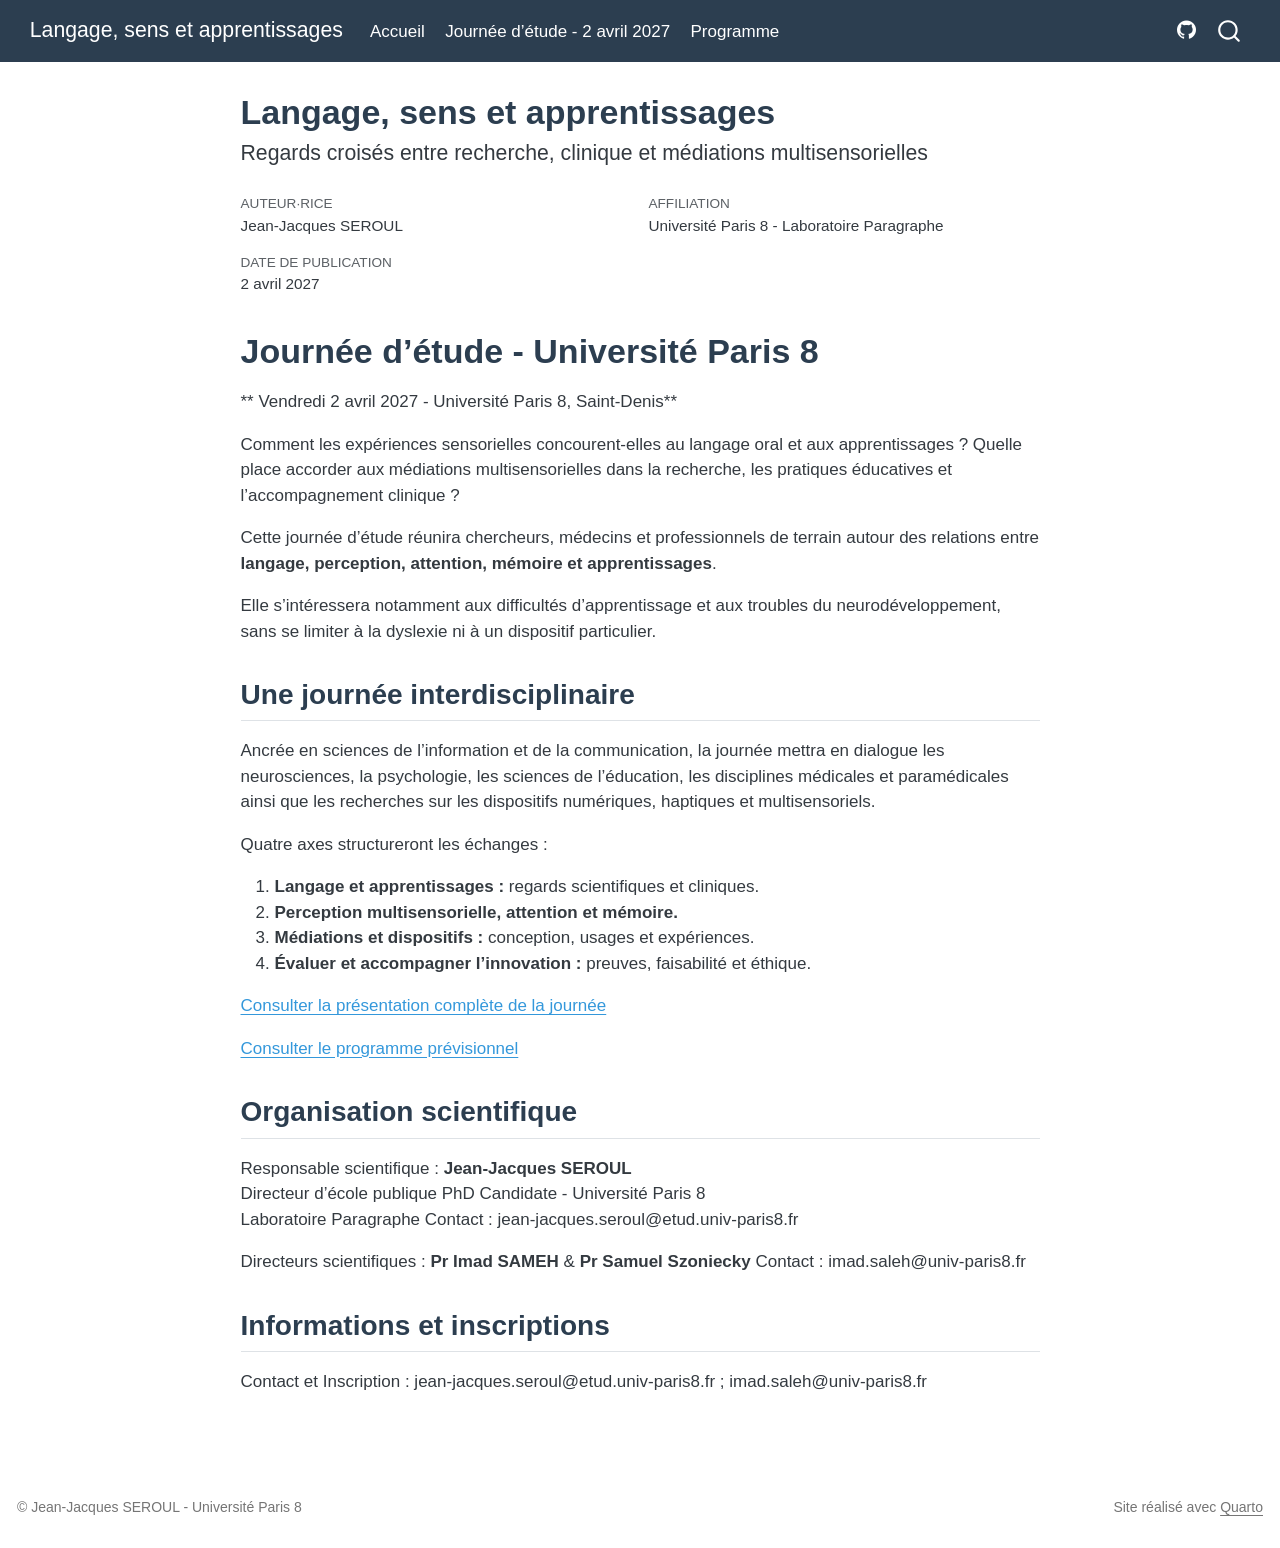
==== index.html @ 87571963 "Build Quarto site" ====
<!DOCTYPE html>
<html xmlns="http://www.w3.org/1999/xhtml" lang="fr" xml:lang="fr"><head>

<meta charset="utf-8">
<meta name="generator" content="quarto-1.10.20">

<meta name="viewport" content="width=device-width, initial-scale=1.0, user-scalable=yes">

<meta name="author" content="Jean-Jacques SEROUL">

<title>Langage, sens et apprentissages</title>
<style>
/* Default styles provided by pandoc.
** See https://pandoc.org/MANUAL.html#variables-for-html for config info.
*/
span.smallcaps{font-variant: small-caps;}
div.columns{display: flex; gap: 1.5em;}
div.column{flex: auto;}
@media screen {
div.columns{gap: min(4vw, 1.5em);}
div.column{overflow-x: auto;}
}
div.hanging-indent{margin-left: 1.5em; text-indent: -1.5em;}
ul.task-list{list-style: none;}
ul.task-list li input[type="checkbox"] {
  width: 0.8em;
  margin: 0 0.8em 0.2em -1em; /* quarto-specific, see https://github.com/quarto-dev/quarto-cli/issues/4556 */ 
  vertical-align: middle;
}
</style>


<script src="site_libs/quarto-nav/quarto-nav.js"></script>
<script src="site_libs/quarto-nav/headroom.min.js"></script>
<script src="site_libs/clipboard/clipboard.min.js"></script>
<script src="site_libs/quarto-search/autocomplete.umd.js"></script>
<script src="site_libs/quarto-search/fuse.min.js"></script>
<script src="site_libs/quarto-search/quarto-search.js"></script>
<meta name="quarto:offset" content="./">
<script src="site_libs/quarto-html/quarto.js" type="module"></script>
<script src="site_libs/quarto-html/tabsets/tabsets.js" type="module"></script>
<script src="site_libs/quarto-html/popper.min.js"></script>
<script src="site_libs/quarto-html/tippy.umd.min.js"></script>
<script src="site_libs/quarto-html/anchor.min.js"></script>
<link href="site_libs/quarto-html/tippy.css" rel="stylesheet">
<link href="site_libs/quarto-html/quarto-syntax-highlighting-17888a1159294d3eb470f19f6f52f5a5.css" rel="stylesheet" id="quarto-text-highlighting-styles">
<script src="site_libs/bootstrap/bootstrap.min.js"></script>
<link href="site_libs/bootstrap/bootstrap-icons.css" rel="stylesheet">
<link href="site_libs/bootstrap/bootstrap-a14d652b86e00f03abd5043129e363d4.min.css" rel="stylesheet" append-hash="true" id="quarto-bootstrap" data-mode="light">
<script id="quarto-search-options" type="application/json">{
  "location": "navbar",
  "copy-button": false,
  "collapse-after": 3,
  "panel-placement": "end",
  "type": "overlay",
  "limit": 50,
  "keyboard-shortcut": [
    "f",
    "/",
    "s"
  ],
  "show-item-context": false,
  "language": {
    "search-no-results-text": "Pas de résultats",
    "search-matching-documents-text": "documents trouvés",
    "search-copy-link-title": "Copier le lien vers la recherche",
    "search-hide-matches-text": "Cacher les correspondances additionnelles",
    "search-more-match-text": "correspondance de plus dans ce document",
    "search-more-matches-text": "correspondances de plus dans ce document",
    "search-clear-button-title": "Effacer",
    "search-text-placeholder": "",
    "search-detached-cancel-button-title": "Annuler",
    "search-submit-button-title": "Envoyer",
    "search-label": "Recherche"
  }
}</script>


<link rel="stylesheet" href="styles.css">
</head>

<body class="nav-fixed fullcontent quarto-light">

<div id="quarto-search-results"></div>
  <header id="quarto-header" class="headroom fixed-top">
    <nav class="navbar navbar-expand-lg " data-bs-theme="dark">
      <div class="navbar-container container-fluid">
      <div class="navbar-brand-container mx-auto">
    <a class="navbar-brand" href="./index.html">
    <span class="navbar-title">Langage, sens et apprentissages</span>
    </a>
  </div>
            <div id="quarto-search" class="" title="Recherche"></div>
          <button class="navbar-toggler" type="button" data-bs-toggle="collapse" data-bs-target="#navbarCollapse" aria-controls="navbarCollapse" role="menu" aria-expanded="false" aria-label="Basculer la navigation" onclick="if (window.quartoToggleHeadroom) { window.quartoToggleHeadroom(); }">
  <span class="navbar-toggler-icon"></span>
</button>
          <div class="collapse navbar-collapse" id="navbarCollapse">
            <ul class="navbar-nav navbar-nav-scroll me-auto">
  <li class="nav-item">
    <a class="nav-link active" href="./index.html" aria-current="page"> 
<span class="menu-text">Accueil</span></a>
  </li>  
  <li class="nav-item">
    <a class="nav-link" href="./joAvril2027.html"> 
<span class="menu-text">Journée d’étude - 2 avril 2027</span></a>
  </li>  
  <li class="nav-item">
    <a class="nav-link" href="./programme.html"> 
<span class="menu-text">Programme</span></a>
  </li>  
</ul>
            <ul class="navbar-nav navbar-nav-scroll ms-auto">
  <li class="nav-item compact">
    <a class="nav-link" href="https://github.com/jeanjacquesseroul/langage-sens-apprentissages"> <i class="bi bi-github" role="img">
</i> 
<span class="menu-text"></span></a>
  </li>  
</ul>
          </div> <!-- /navcollapse -->
            <div class="quarto-navbar-tools">
</div>
      </div> <!-- /container-fluid -->
    </nav>
</header>
<!-- content -->
<div id="quarto-content" class="quarto-container page-columns page-rows-contents page-layout-article page-navbar">
<!-- sidebar -->
<!-- margin-sidebar -->
    
<!-- main -->
<main class="content" id="quarto-document-content">

<header id="title-block-header" class="quarto-title-block default">
<div class="quarto-title">
<h1 class="title">Langage, sens et apprentissages</h1>
<p class="subtitle lead">Regards croisés entre recherche, clinique et médiations multisensorielles</p>
</div>


<div class="quarto-title-meta-author">
  <div class="quarto-title-meta-heading">Auteur·rice</div>
  <div class="quarto-title-meta-heading">Affiliation</div>
  
    <div class="quarto-title-meta-contents">
    <p class="author">Jean-Jacques SEROUL </p>
  </div>
  <div class="quarto-title-meta-contents">
        <p class="affiliation">
            Université Paris 8 - Laboratoire Paragraphe
          </p>
      </div>
  </div>

<div class="quarto-title-meta">

      
    <div>
    <div class="quarto-title-meta-heading">Date de publication</div>
    <div class="quarto-title-meta-contents">
      <p class="date">2 avril 2027</p>
    </div>
  </div>
  
    
  </div>
  


</header>


<section id="journée-détude---université-paris-8" class="level1">
<h1>Journée d’étude - Université Paris 8</h1>
<p>** Vendredi 2 avril 2027 - Université Paris 8, Saint-Denis**</p>
<p>Comment les expériences sensorielles concourent-elles au langage oral et aux apprentissages ? Quelle place accorder aux médiations multisensorielles dans la recherche, les pratiques éducatives et l’accompagnement clinique ?</p>
<p>Cette journée d’étude réunira chercheurs, médecins et professionnels de terrain autour des relations entre <strong>langage, perception, attention, mémoire et apprentissages</strong>.</p>
<p>Elle s’intéressera notamment aux difficultés d’apprentissage et aux troubles du neurodéveloppement, sans se limiter à la dyslexie ni à un dispositif particulier.</p>
<section id="une-journée-interdisciplinaire" class="level2">
<h2 class="anchored" data-anchor-id="une-journée-interdisciplinaire">Une journée interdisciplinaire</h2>
<p>Ancrée en sciences de l’information et de la communication, la journée mettra en dialogue les neurosciences, la psychologie, les sciences de l’éducation, les disciplines médicales et paramédicales ainsi que les recherches sur les dispositifs numériques, haptiques et multisensoriels.</p>
<p>Quatre axes structureront les échanges :</p>
<ol type="1">
<li><strong>Langage et apprentissages :</strong> regards scientifiques et cliniques.</li>
<li><strong>Perception multisensorielle, attention et mémoire.</strong></li>
<li><strong>Médiations et dispositifs :</strong> conception, usages et expériences.</li>
<li><strong>Évaluer et accompagner l’innovation :</strong> preuves, faisabilité et éthique.</li>
</ol>
<p><a href="./joAvril2027.html">Consulter la présentation complète de la journée</a></p>
<p><a href="./programme.html">Consulter le programme prévisionnel</a></p>
</section>
<section id="organisation-scientifique" class="level2">
<h2 class="anchored" data-anchor-id="organisation-scientifique">Organisation scientifique</h2>
<p>Responsable scientifique : <strong>Jean-Jacques SEROUL</strong><br>
Directeur d’école publique PhD Candidate - Université Paris 8<br>
Laboratoire Paragraphe Contact : jean-jacques.seroul@etud.univ-paris8.fr</p>
<p>Directeurs scientifiques : <strong>Pr Imad SAMEH</strong> &amp; <strong>Pr Samuel Szoniecky</strong> Contact : imad.saleh@univ-paris8.fr</p>
</section>
<section id="informations-et-inscriptions" class="level2">
<h2 class="anchored" data-anchor-id="informations-et-inscriptions">Informations et inscriptions</h2>
<p>Contact et Inscription : jean-jacques.seroul@etud.univ-paris8.fr ; imad.saleh@univ-paris8.fr</p>


</section>
</section>

</main> <!-- /main -->
<script id="quarto-html-after-body" type="application/javascript">
  window.document.addEventListener("DOMContentLoaded", function (event) {
    const icon = "";
    const anchorJS = new window.AnchorJS();
    anchorJS.options = {
      placement: 'right',
      icon: icon
    };
    anchorJS.add('.anchored');
    const isCodeAnnotation = (el) => {
      for (const clz of el.classList) {
        if (clz.startsWith('code-annotation-')) {                     
          return true;
        }
      }
      return false;
    }
    const onCopySuccess = function(e) {
      // button target
      const button = e.trigger;
      // don't keep focus
      button.blur();
      // flash "checked"
      button.classList.add('code-copy-button-checked');
      var currentTitle = button.getAttribute("title");
      button.setAttribute("title", "Copié");
      let tooltip;
      if (window.bootstrap) {
        button.setAttribute("data-bs-toggle", "tooltip");
        button.setAttribute("data-bs-placement", "left");
        button.setAttribute("data-bs-title", "Copié");
        tooltip = new bootstrap.Tooltip(button, 
          { trigger: "manual", 
            customClass: "code-copy-button-tooltip",
            offset: [0, -8]});
        tooltip.show();    
      }
      setTimeout(function() {
        if (tooltip) {
          tooltip.hide();
          button.removeAttribute("data-bs-title");
          button.removeAttribute("data-bs-toggle");
          button.removeAttribute("data-bs-placement");
        }
        button.setAttribute("title", currentTitle);
        button.classList.remove('code-copy-button-checked');
      }, 1000);
      // clear code selection
      e.clearSelection();
    }
    const getTextToCopy = function(trigger) {
      const outerScaffold = trigger.parentElement.cloneNode(true);
      const codeEl = outerScaffold.querySelector('code');
      for (const childEl of codeEl.children) {
        if (isCodeAnnotation(childEl)) {
          childEl.remove();
        }
      }
      return codeEl.innerText;
    }
    const clipboard = new window.ClipboardJS('.code-copy-button:not([data-in-quarto-modal])', {
      text: getTextToCopy
    });
    clipboard.on('success', onCopySuccess);
    if (window.document.getElementById('quarto-embedded-source-code-modal')) {
      const clipboardModal = new window.ClipboardJS('.code-copy-button[data-in-quarto-modal]', {
        text: getTextToCopy,
        container: window.document.getElementById('quarto-embedded-source-code-modal')
      });
      clipboardModal.on('success', onCopySuccess);
    }
      var localhostRegex = new RegExp(/^(?:http|https):\/\/localhost\:?[0-9]*\//);
      var mailtoRegex = new RegExp(/^mailto:/);
        var filterRegex = new RegExp("https:\/\/jeanjacquesseroul\.github\.io\/langage-sens-apprentissages\/");
      var isInternal = (href) => {
          return filterRegex.test(href) || localhostRegex.test(href) || mailtoRegex.test(href);
      }
      // Inspect non-navigation links and adorn them if external
     var links = window.document.querySelectorAll('a[href]:not(.nav-link):not(.navbar-brand):not(.toc-action):not(.sidebar-link):not(.sidebar-item-toggle):not(.pagination-link):not(.no-external):not([aria-hidden]):not(.dropdown-item):not(.quarto-navigation-tool):not(.about-link)');
      for (var i=0; i<links.length; i++) {
        const link = links[i];
        if (!isInternal(link.href)) {
          // undo the damage that might have been done by quarto-nav.js in the case of
          // links that we want to consider external
          if (link.dataset.originalHref !== undefined) {
            link.href = link.dataset.originalHref;
          }
        }
      }
    function tippyHover(el, contentFn, onTriggerFn, onUntriggerFn) {
      const config = {
        allowHTML: true,
        maxWidth: 500,
        delay: 100,
        arrow: false,
        appendTo: function(el) {
            return el.parentElement;
        },
        interactive: true,
        interactiveBorder: 10,
        theme: 'quarto',
        placement: 'bottom-start',
      };
      if (contentFn) {
        config.content = contentFn;
      }
      if (onTriggerFn) {
        config.onTrigger = onTriggerFn;
      }
      if (onUntriggerFn) {
        config.onUntrigger = onUntriggerFn;
      }
      window.tippy(el, config); 
    }
    const noterefs = window.document.querySelectorAll('a[role="doc-noteref"]');
    for (var i=0; i<noterefs.length; i++) {
      const ref = noterefs[i];
      tippyHover(ref, function() {
        // use id or data attribute instead here
        let href = ref.getAttribute('data-footnote-href') || ref.getAttribute('href');
        try { href = new URL(href).hash; } catch {}
        const id = href.replace(/^#\/?/, "");
        const note = window.document.getElementById(id);
        if (note) {
          return note.innerHTML;
        } else {
          return "";
        }
      });
    }
    const xrefs = window.document.querySelectorAll('a.quarto-xref');
    const processXRef = (id, note) => {
      // Strip column container classes
      const stripColumnClz = (el) => {
        el.classList.remove("page-full", "page-columns");
        if (el.children) {
          for (const child of el.children) {
            stripColumnClz(child);
          }
        }
      }
      stripColumnClz(note)
      if (id === null || id.startsWith('sec-')) {
        // Special case sections, only their first couple elements
        const container = document.createElement("div");
        if (note.children && note.children.length > 2) {
          container.appendChild(note.children[0].cloneNode(true));
          for (let i = 1; i < note.children.length; i++) {
            const child = note.children[i];
            if (child.tagName === "P" && child.innerText === "") {
              continue;
            } else {
              container.appendChild(child.cloneNode(true));
              break;
            }
          }
          if (window.Quarto?.typesetMath) {
            window.Quarto.typesetMath(container);
          }
          return container.innerHTML
        } else {
          if (window.Quarto?.typesetMath) {
            window.Quarto.typesetMath(note);
          }
          return note.innerHTML;
        }
      } else {
        // Remove any anchor links if they are present
        const anchorLink = note.querySelector('a.anchorjs-link');
        if (anchorLink) {
          anchorLink.remove();
        }
        if (window.Quarto?.typesetMath) {
          window.Quarto.typesetMath(note);
        }
        if (note.classList.contains("callout")) {
          return note.outerHTML;
        } else {
          return note.innerHTML;
        }
      }
    }
    for (var i=0; i<xrefs.length; i++) {
      const xref = xrefs[i];
      tippyHover(xref, undefined, function(instance) {
        instance.disable();
        let url = xref.getAttribute('href');
        let hash = undefined; 
        if (url.startsWith('#')) {
          hash = url;
        } else {
          try { hash = new URL(url).hash; } catch {}
        }
        if (hash) {
          const id = hash.replace(/^#\/?/, "");
          const note = window.document.getElementById(id);
          if (note !== null) {
            try {
              const html = processXRef(id, note.cloneNode(true));
              instance.setContent(html);
            } finally {
              instance.enable();
              instance.show();
            }
          } else {
            // See if we can fetch this
            fetch(url.split('#')[0])
            .then(res => res.text())
            .then(html => {
              const parser = new DOMParser();
              const htmlDoc = parser.parseFromString(html, "text/html");
              const note = htmlDoc.getElementById(id);
              if (note !== null) {
                const html = processXRef(id, note);
                instance.setContent(html);
              } 
            }).finally(() => {
              instance.enable();
              instance.show();
            });
          }
        } else {
          // See if we can fetch a full url (with no hash to target)
          // This is a special case and we should probably do some content thinning / targeting
          fetch(url)
          .then(res => res.text())
          .then(html => {
            const parser = new DOMParser();
            const htmlDoc = parser.parseFromString(html, "text/html");
            const note = htmlDoc.querySelector('main.content');
            if (note !== null) {
              // This should only happen for chapter cross references
              // (since there is no id in the URL)
              // remove the first header
              if (note.children.length > 0 && note.children[0].tagName === "HEADER") {
                note.children[0].remove();
              }
              const html = processXRef(null, note);
              instance.setContent(html);
            } 
          }).finally(() => {
            instance.enable();
            instance.show();
          });
        }
      }, function(instance) {
      });
    }
        let selectedAnnoteEl;
        const selectorForAnnotation = ( cell, annotation) => {
          let cellAttr = 'data-code-cell="' + cell + '"';
          let lineAttr = 'data-code-annotation="' +  annotation + '"';
          const selector = 'span[' + cellAttr + '][' + lineAttr + ']';
          return selector;
        }
        const selectCodeLines = (annoteEl) => {
          const doc = window.document;
          const targetCell = annoteEl.getAttribute("data-target-cell");
          const targetAnnotation = annoteEl.getAttribute("data-target-annotation");
          const annoteSpan = window.document.querySelector(selectorForAnnotation(targetCell, targetAnnotation));
          const lines = annoteSpan.getAttribute("data-code-lines").split(",");
          const lineIds = lines.map((line) => {
            return targetCell + "-" + line;
          })
          let top = null;
          let height = null;
          let parent = null;
          if (lineIds.length > 0) {
              //compute the position of the single el (top and bottom and make a div)
              const el = window.document.getElementById(lineIds[0]);
              top = el.offsetTop;
              height = el.offsetHeight;
              parent = el.parentElement.parentElement;
            if (lineIds.length > 1) {
              const lastEl = window.document.getElementById(lineIds[lineIds.length - 1]);
              const bottom = lastEl.offsetTop + lastEl.offsetHeight;
              height = bottom - top;
            }
            if (top !== null && height !== null && parent !== null) {
              // cook up a div (if necessary) and position it 
              let div = window.document.getElementById("code-annotation-line-highlight");
              if (div === null) {
                div = window.document.createElement("div");
                div.setAttribute("id", "code-annotation-line-highlight");
                div.style.position = 'absolute';
                parent.appendChild(div);
              }
              div.style.top = top - 2 + "px";
              div.style.height = height + 4 + "px";
              div.style.left = 0;
              let gutterDiv = window.document.getElementById("code-annotation-line-highlight-gutter");
              if (gutterDiv === null) {
                gutterDiv = window.document.createElement("div");
                gutterDiv.setAttribute("id", "code-annotation-line-highlight-gutter");
                gutterDiv.style.position = 'absolute';
                const codeCell = window.document.getElementById(targetCell);
                const gutter = codeCell.querySelector('.code-annotation-gutter');
                gutter.appendChild(gutterDiv);
              }
              gutterDiv.style.top = top - 2 + "px";
              gutterDiv.style.height = height + 4 + "px";
            }
            selectedAnnoteEl = annoteEl;
          }
        };
        const unselectCodeLines = () => {
          const elementsIds = ["code-annotation-line-highlight", "code-annotation-line-highlight-gutter"];
          elementsIds.forEach((elId) => {
            const div = window.document.getElementById(elId);
            if (div) {
              div.remove();
            }
          });
          selectedAnnoteEl = undefined;
        };
          // Handle positioning of the toggle
      window.addEventListener(
        "resize",
        throttle(() => {
          elRect = undefined;
          if (selectedAnnoteEl) {
            selectCodeLines(selectedAnnoteEl);
          }
        }, 10)
      );
      function throttle(fn, ms) {
      let throttle = false;
      let timer;
        return (...args) => {
          if(!throttle) { // first call gets through
              fn.apply(this, args);
              throttle = true;
          } else { // all the others get throttled
              if(timer) clearTimeout(timer); // cancel #2
              timer = setTimeout(() => {
                fn.apply(this, args);
                timer = throttle = false;
              }, ms);
          }
        };
      }
        // Attach click handler to the DT
        const annoteDls = window.document.querySelectorAll('dt[data-target-cell]');
        for (const annoteDlNode of annoteDls) {
          annoteDlNode.addEventListener('click', (event) => {
            const clickedEl = event.target;
            if (clickedEl !== selectedAnnoteEl) {
              unselectCodeLines();
              const activeEl = window.document.querySelector('dt[data-target-cell].code-annotation-active');
              if (activeEl) {
                activeEl.classList.remove('code-annotation-active');
              }
              selectCodeLines(clickedEl);
              clickedEl.classList.add('code-annotation-active');
            } else {
              // Unselect the line
              unselectCodeLines();
              clickedEl.classList.remove('code-annotation-active');
            }
          });
        }
    const findCites = (el) => {
      const parentEl = el.parentElement;
      if (parentEl) {
        const cites = parentEl.dataset.cites;
        if (cites) {
          return {
            el,
            cites: cites.split(' ')
          };
        } else {
          return findCites(el.parentElement)
        }
      } else {
        return undefined;
      }
    };
    var bibliorefs = window.document.querySelectorAll('a[role="doc-biblioref"]');
    for (var i=0; i<bibliorefs.length; i++) {
      const ref = bibliorefs[i];
      const citeInfo = findCites(ref);
      if (citeInfo) {
        tippyHover(citeInfo.el, function() {
          var popup = window.document.createElement('div');
          citeInfo.cites.forEach(function(cite) {
            var citeDiv = window.document.createElement('div');
            citeDiv.classList.add('hanging-indent');
            citeDiv.classList.add('csl-entry');
            var biblioDiv = window.document.getElementById('ref-' + cite);
            if (biblioDiv) {
              citeDiv.innerHTML = biblioDiv.innerHTML;
            }
            popup.appendChild(citeDiv);
          });
          return popup.innerHTML;
        });
      }
    }
  });
  </script>
</div> <!-- /content -->
<footer class="footer">
  <div class="nav-footer">
    <div class="nav-footer-left">
<p>© Jean-Jacques SEROUL - Université Paris 8</p>
</div>   
    <div class="nav-footer-center">
      &nbsp;
    </div>
    <div class="nav-footer-right">
<p>Site réalisé avec <a href="https://quarto.org/">Quarto</a></p>
</div>
  </div>
</footer>




</body></html>
---- site_libs/quarto-html/tippy.css ----
.tippy-box[data-animation=fade][data-state=hidden]{opacity:0}[data-tippy-root]{max-width:calc(100vw - 10px)}.tippy-box{position:relative;background-color:#333;color:#fff;border-radius:4px;font-size:14px;line-height:1.4;white-space:normal;outline:0;transition-property:transform,visibility,opacity}.tippy-box[data-placement^=top]>.tippy-arrow{bottom:0}.tippy-box[data-placement^=top]>.tippy-arrow:before{bottom:-7px;left:0;border-width:8px 8px 0;border-top-color:initial;transform-origin:center top}.tippy-box[data-placement^=bottom]>.tippy-arrow{top:0}.tippy-box[data-placement^=bottom]>.tippy-arrow:before{top:-7px;left:0;border-width:0 8px 8px;border-bottom-color:initial;transform-origin:center bottom}.tippy-box[data-placement^=left]>.tippy-arrow{right:0}.tippy-box[data-placement^=left]>.tippy-arrow:before{border-width:8px 0 8px 8px;border-left-color:initial;right:-7px;transform-origin:center left}.tippy-box[data-placement^=right]>.tippy-arrow{left:0}.tippy-box[data-placement^=right]>.tippy-arrow:before{left:-7px;border-width:8px 8px 8px 0;border-right-color:initial;transform-origin:center right}.tippy-box[data-inertia][data-state=visible]{transition-timing-function:cubic-bezier(.54,1.5,.38,1.11)}.tippy-arrow{width:16px;height:16px;color:#333}.tippy-arrow:before{content:"";position:absolute;border-color:transparent;border-style:solid}.tippy-content{position:relative;padding:5px 9px;z-index:1}
---- site_libs/quarto-html/quarto-syntax-highlighting-17888a1159294d3eb470f19f6f52f5a5.css ----
/* quarto syntax highlight colors */
:root {
  --quarto-hl-ot-color: #003B4F;
  --quarto-hl-at-color: #657422;
  --quarto-hl-ss-color: #20794D;
  --quarto-hl-an-color: #5E5E5E;
  --quarto-hl-fu-color: #4758AB;
  --quarto-hl-st-color: #20794D;
  --quarto-hl-cf-color: #003B4F;
  --quarto-hl-op-color: #5E5E5E;
  --quarto-hl-er-color: #AD0000;
  --quarto-hl-bn-color: #AD0000;
  --quarto-hl-al-color: #AD0000;
  --quarto-hl-va-color: #111111;
  --quarto-hl-bu-color: inherit;
  --quarto-hl-ex-color: inherit;
  --quarto-hl-pp-color: #AD0000;
  --quarto-hl-in-color: #5E5E5E;
  --quarto-hl-vs-color: #20794D;
  --quarto-hl-wa-color: #5E5E5E;
  --quarto-hl-do-color: #5E5E5E;
  --quarto-hl-im-color: #00769E;
  --quarto-hl-ch-color: #20794D;
  --quarto-hl-dt-color: #AD0000;
  --quarto-hl-fl-color: #AD0000;
  --quarto-hl-co-color: #5E5E5E;
  --quarto-hl-cv-color: #5E5E5E;
  --quarto-hl-cn-color: #8f5902;
  --quarto-hl-sc-color: #5E5E5E;
  --quarto-hl-dv-color: #AD0000;
  --quarto-hl-kw-color: #003B4F;
}

/* other quarto variables */
:root {
  --quarto-font-monospace: SFMono-Regular, Menlo, Monaco, Consolas, "Liberation Mono", "Courier New", monospace;
}

/* syntax highlight based on Pandoc's rules */
pre > code.sourceCode > span {
  color: #003B4F;
}

code.sourceCode > span {
  color: #003B4F;
}

div.sourceCode,
div.sourceCode pre.sourceCode {
  color: #003B4F;
}

/* Normal */
code span {
  color: #003B4F;
}

/* Alert */
code span.al {
  color: #AD0000;
  font-style: inherit;
}

/* Annotation */
code span.an {
  color: #5E5E5E;
  font-style: inherit;
}

/* Attribute */
code span.at {
  color: #657422;
  font-style: inherit;
}

/* BaseN */
code span.bn {
  color: #AD0000;
  font-style: inherit;
}

/* BuiltIn */
code span.bu {
  font-style: inherit;
}

/* ControlFlow */
code span.cf {
  color: #003B4F;
  font-weight: bold;
  font-style: inherit;
}

/* Char */
code span.ch {
  color: #20794D;
  font-style: inherit;
}

/* Constant */
code span.cn {
  color: #8f5902;
  font-style: inherit;
}

/* Comment */
code span.co {
  color: #5E5E5E;
  font-style: inherit;
}

/* CommentVar */
code span.cv {
  color: #5E5E5E;
  font-style: italic;
}

/* Documentation */
code span.do {
  color: #5E5E5E;
  font-style: italic;
}

/* DataType */
code span.dt {
  color: #AD0000;
  font-style: inherit;
}

/* DecVal */
code span.dv {
  color: #AD0000;
  font-style: inherit;
}

/* Error */
code span.er {
  color: #AD0000;
  font-style: inherit;
}

/* Extension */
code span.ex {
  font-style: inherit;
}

/* Float */
code span.fl {
  color: #AD0000;
  font-style: inherit;
}

/* Function */
code span.fu {
  color: #4758AB;
  font-style: inherit;
}

/* Import */
code span.im {
  color: #00769E;
  font-style: inherit;
}

/* Information */
code span.in {
  color: #5E5E5E;
  font-style: inherit;
}

/* Keyword */
code span.kw {
  color: #003B4F;
  font-weight: bold;
  font-style: inherit;
}

/* Operator */
code span.op {
  color: #5E5E5E;
  font-style: inherit;
}

/* Other */
code span.ot {
  color: #003B4F;
  font-style: inherit;
}

/* Preprocessor */
code span.pp {
  color: #AD0000;
  font-style: inherit;
}

/* SpecialChar */
code span.sc {
  color: #5E5E5E;
  font-style: inherit;
}

/* SpecialString */
code span.ss {
  color: #20794D;
  font-style: inherit;
}

/* String */
code span.st {
  color: #20794D;
  font-style: inherit;
}

/* Variable */
code span.va {
  color: #111111;
  font-style: inherit;
}

/* VerbatimString */
code span.vs {
  color: #20794D;
  font-style: inherit;
}

/* Warning */
code span.wa {
  color: #5E5E5E;
  font-style: italic;
}

.prevent-inlining {
  content: "</";
}

/*# sourceMappingURL=fadfc755eec066e9e3d699cf819c3e33.css.map */
---- styles.css ----
/* Styles du site "Langage, sens et apprentissages" */

:root {
  --primary-color: #2c3e50;
  --secondary-color: #3498db;
}

body {
  font-family: -apple-system, BlinkMacSystemFont, "Segoe UI", Roboto, "Helvetica Neue", Arial, sans-serif;
}

/* Barre de navigation */
.navbar,
.navbar-dark,
.navbar[data-bs-theme="dark"] {
  background-color: var(--primary-color) !important;
}

/* Tous les textes et liens de la barre bleue en blanc */
.navbar .navbar-brand,
.navbar .navbar-brand:visited,
.navbar .navbar-nav .nav-link,
.navbar .navbar-nav .nav-link:visited,
.navbar .navbar-nav .nav-link.active,
.navbar .navbar-nav .nav-link.show,
.navbar .navbar-title,
.navbar .quarto-navbar-tools .quarto-navigation-tool,
.navbar .quarto-navbar-tools a,
.navbar #quarto-search.type-overlay .aa-Autocomplete svg,
.navbar #quarto-search .bi,
.navbar .bi,
.navbar svg {
  color: #ffffff !important;
  fill: currentColor !important;
  opacity: 1 !important;
}

/* Survol/focus : reste blanc et plus visible */
.navbar .navbar-nav .nav-link:hover,
.navbar .navbar-nav .nav-link:focus,
.navbar .navbar-brand:hover,
.navbar .quarto-navbar-tools a:hover,
.navbar .quarto-navigation-tool:hover {
  color: #ffffff !important;
  opacity: 1 !important;
  text-decoration: underline;
}

/* Bouton menu mobile */
.navbar-toggler,
.navbar-toggler-icon {
  color: #ffffff !important;
  border-color: rgba(255,255,255,.85) !important;
  opacity: 1 !important;
}

h1, h2, h3 {
  color: var(--primary-color);
}

a {
  color: var(--secondary-color);
}

a:hover {
  color: #2980b9;
}
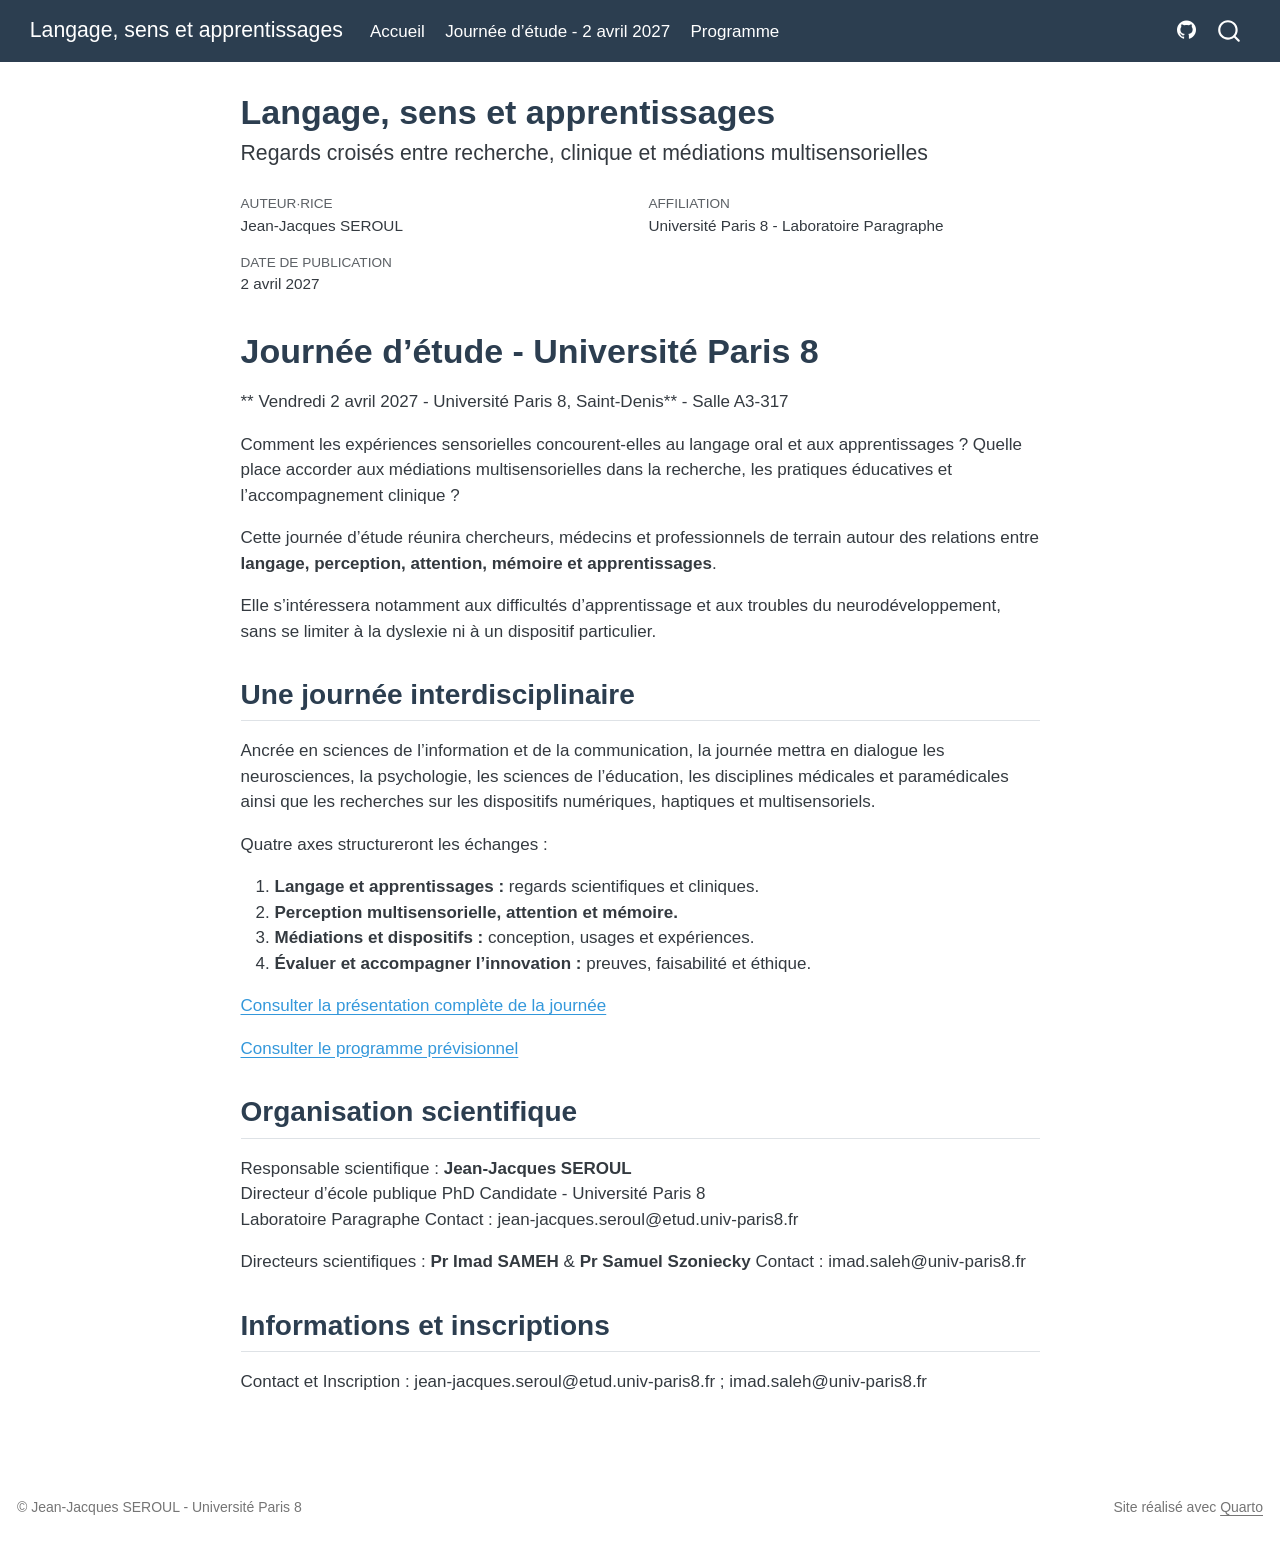
==== commit b013516d: "Build Quarto site" ====
--- a/index.html
+++ b/index.html
@@ -171,7 +171,7 @@
 
 <section id="journée-détude---université-paris-8" class="level1">
 <h1>Journée d’étude - Université Paris 8</h1>
-<p>** Vendredi 2 avril 2027 - Université Paris 8, Saint-Denis**</p>
+<p>** Vendredi 2 avril 2027 - Université Paris 8, Saint-Denis** - Salle A3-317</p>
 <p>Comment les expériences sensorielles concourent-elles au langage oral et aux apprentissages ? Quelle place accorder aux médiations multisensorielles dans la recherche, les pratiques éducatives et l’accompagnement clinique ?</p>
 <p>Cette journée d’étude réunira chercheurs, médecins et professionnels de terrain autour des relations entre <strong>langage, perception, attention, mémoire et apprentissages</strong>.</p>
 <p>Elle s’intéressera notamment aux difficultés d’apprentissage et aux troubles du neurodéveloppement, sans se limiter à la dyslexie ni à un dispositif particulier.</p>
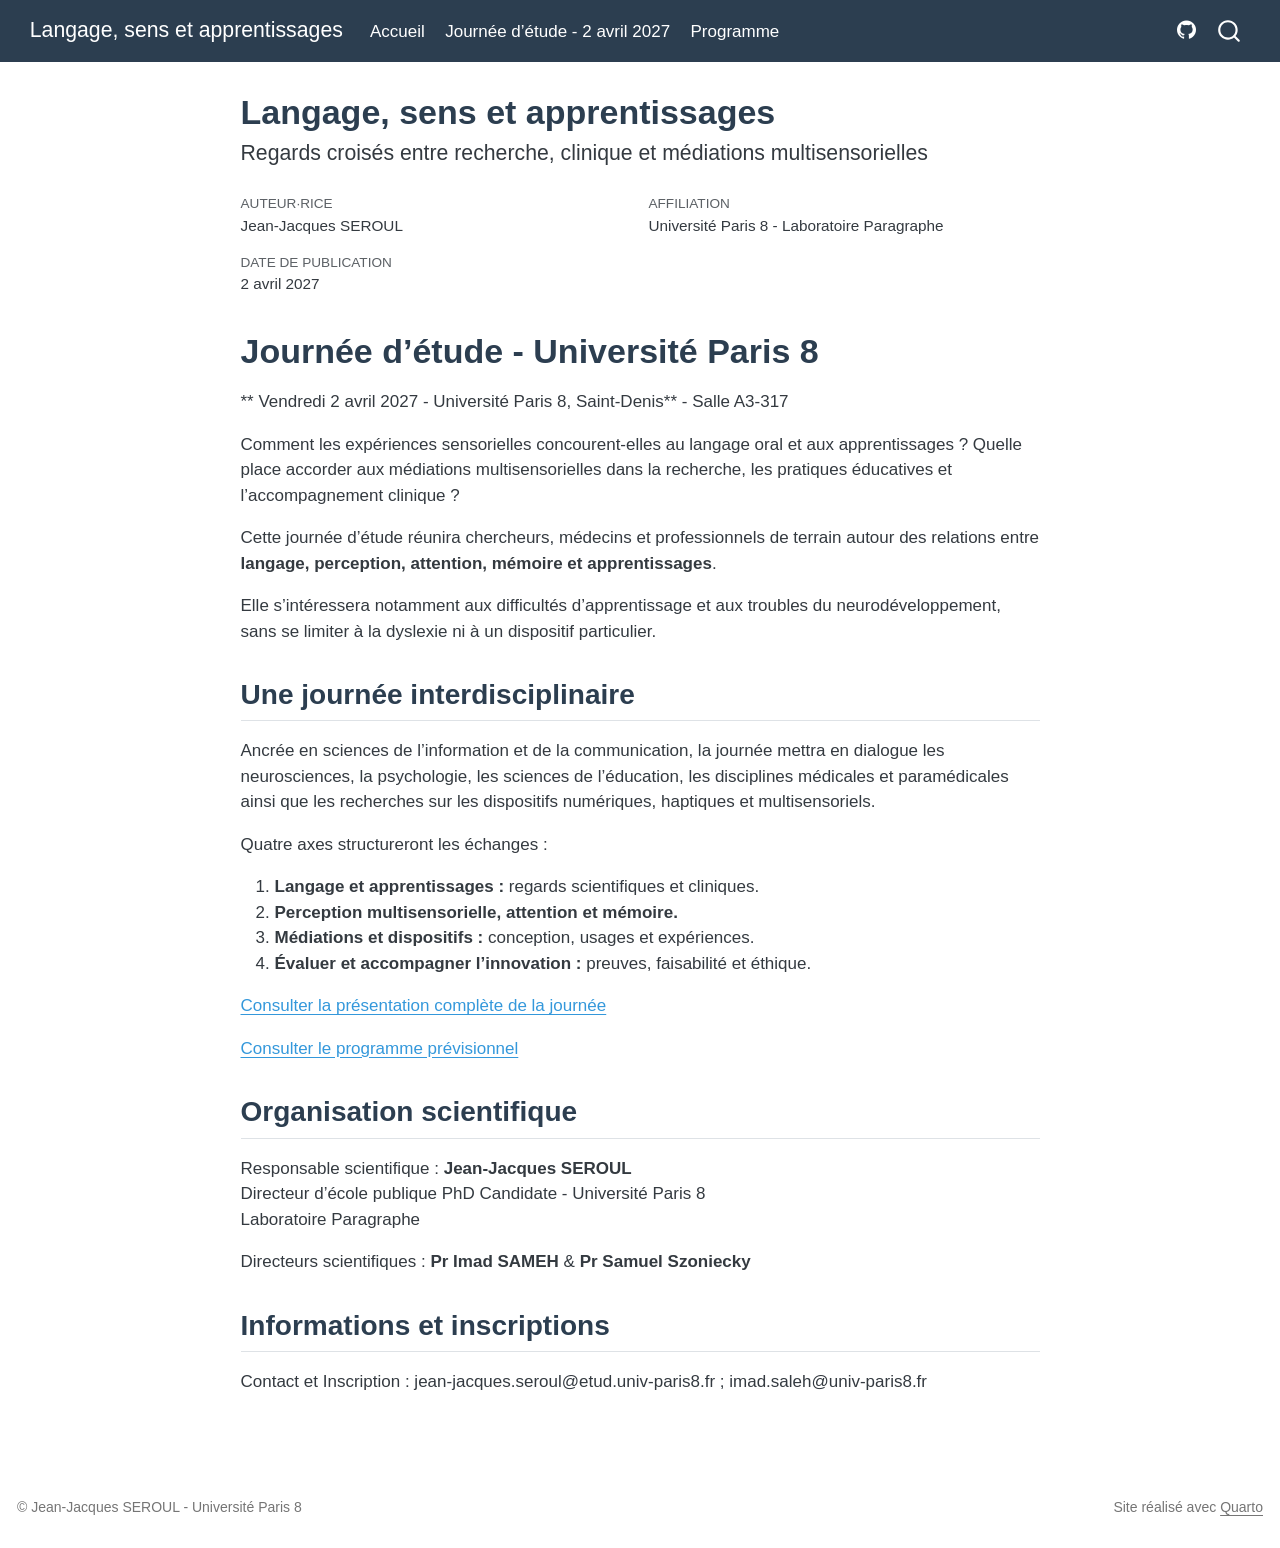
==== commit 632df003: "Build Quarto site" ====
--- a/index.html
+++ b/index.html
@@ -192,8 +192,8 @@
 <h2 class="anchored" data-anchor-id="organisation-scientifique">Organisation scientifique</h2>
 <p>Responsable scientifique : <strong>Jean-Jacques SEROUL</strong><br>
 Directeur d’école publique PhD Candidate - Université Paris 8<br>
-Laboratoire Paragraphe Contact : jean-jacques.seroul@etud.univ-paris8.fr</p>
-<p>Directeurs scientifiques : <strong>Pr Imad SAMEH</strong> &amp; <strong>Pr Samuel Szoniecky</strong> Contact : imad.saleh@univ-paris8.fr</p>
+Laboratoire Paragraphe</p>
+<p>Directeurs scientifiques : <strong>Pr Imad SAMEH</strong> &amp; <strong>Pr Samuel Szoniecky</strong></p>
 </section>
 <section id="informations-et-inscriptions" class="level2">
 <h2 class="anchored" data-anchor-id="informations-et-inscriptions">Informations et inscriptions</h2>
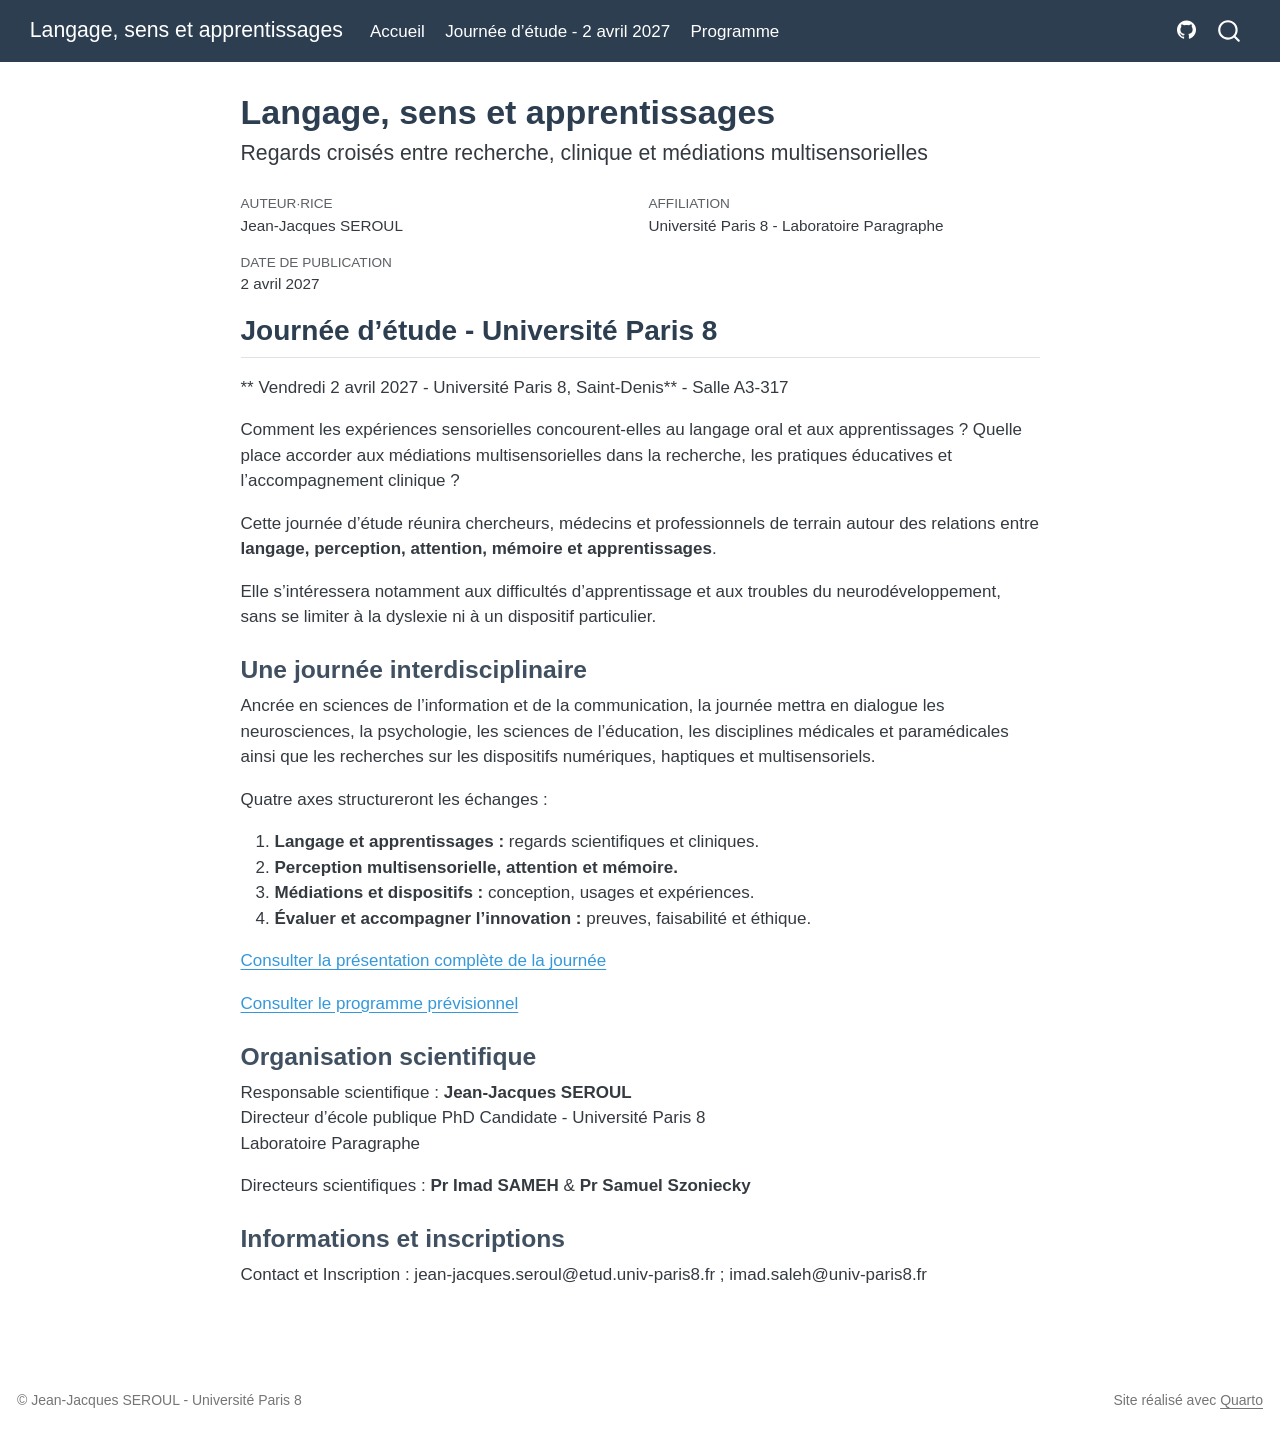
==== commit 4be378ff: "Build Quarto site" ====
--- a/index.html
+++ b/index.html
@@ -2,7 +2,7 @@
 <html xmlns="http://www.w3.org/1999/xhtml" lang="fr" xml:lang="fr"><head>
 
 <meta charset="utf-8">
-<meta name="generator" content="quarto-1.10.20">
+<meta name="generator" content="quarto-1.10.19">
 
 <meta name="viewport" content="width=device-width, initial-scale=1.0, user-scalable=yes">
 
@@ -43,7 +43,7 @@
 <script src="site_libs/quarto-html/tippy.umd.min.js"></script>
 <script src="site_libs/quarto-html/anchor.min.js"></script>
 <link href="site_libs/quarto-html/tippy.css" rel="stylesheet">
-<link href="site_libs/quarto-html/quarto-syntax-highlighting-17888a1159294d3eb470f19f6f52f5a5.css" rel="stylesheet" id="quarto-text-highlighting-styles">
+<link href="site_libs/quarto-html/quarto-syntax-highlighting-bf27225e3a48a9273f3daa8f8e829971.css" rel="stylesheet" id="quarto-text-highlighting-styles">
 <script src="site_libs/bootstrap/bootstrap.min.js"></script>
 <link href="site_libs/bootstrap/bootstrap-icons.css" rel="stylesheet">
 <link href="site_libs/bootstrap/bootstrap-a14d652b86e00f03abd5043129e363d4.min.css" rel="stylesheet" append-hash="true" id="quarto-bootstrap" data-mode="light">
@@ -169,14 +169,14 @@
 </header>
 
 
-<section id="journée-détude---université-paris-8" class="level1">
-<h1>Journée d’étude - Université Paris 8</h1>
+<section id="journée-détude---université-paris-8" class="level2">
+<h2 class="anchored" data-anchor-id="journée-détude---université-paris-8">Journée d’étude - Université Paris 8</h2>
 <p>** Vendredi 2 avril 2027 - Université Paris 8, Saint-Denis** - Salle A3-317</p>
 <p>Comment les expériences sensorielles concourent-elles au langage oral et aux apprentissages ? Quelle place accorder aux médiations multisensorielles dans la recherche, les pratiques éducatives et l’accompagnement clinique ?</p>
 <p>Cette journée d’étude réunira chercheurs, médecins et professionnels de terrain autour des relations entre <strong>langage, perception, attention, mémoire et apprentissages</strong>.</p>
 <p>Elle s’intéressera notamment aux difficultés d’apprentissage et aux troubles du neurodéveloppement, sans se limiter à la dyslexie ni à un dispositif particulier.</p>
-<section id="une-journée-interdisciplinaire" class="level2">
-<h2 class="anchored" data-anchor-id="une-journée-interdisciplinaire">Une journée interdisciplinaire</h2>
+<section id="une-journée-interdisciplinaire" class="level3">
+<h3 class="anchored" data-anchor-id="une-journée-interdisciplinaire">Une journée interdisciplinaire</h3>
 <p>Ancrée en sciences de l’information et de la communication, la journée mettra en dialogue les neurosciences, la psychologie, les sciences de l’éducation, les disciplines médicales et paramédicales ainsi que les recherches sur les dispositifs numériques, haptiques et multisensoriels.</p>
 <p>Quatre axes structureront les échanges :</p>
 <ol type="1">
@@ -188,15 +188,15 @@
 <p><a href="./joAvril2027.html">Consulter la présentation complète de la journée</a></p>
 <p><a href="./programme.html">Consulter le programme prévisionnel</a></p>
 </section>
-<section id="organisation-scientifique" class="level2">
-<h2 class="anchored" data-anchor-id="organisation-scientifique">Organisation scientifique</h2>
+<section id="organisation-scientifique" class="level3">
+<h3 class="anchored" data-anchor-id="organisation-scientifique">Organisation scientifique</h3>
 <p>Responsable scientifique : <strong>Jean-Jacques SEROUL</strong><br>
 Directeur d’école publique PhD Candidate - Université Paris 8<br>
 Laboratoire Paragraphe</p>
 <p>Directeurs scientifiques : <strong>Pr Imad SAMEH</strong> &amp; <strong>Pr Samuel Szoniecky</strong></p>
 </section>
-<section id="informations-et-inscriptions" class="level2">
-<h2 class="anchored" data-anchor-id="informations-et-inscriptions">Informations et inscriptions</h2>
+<section id="informations-et-inscriptions" class="level3">
+<h3 class="anchored" data-anchor-id="informations-et-inscriptions">Informations et inscriptions</h3>
 <p>Contact et Inscription : jean-jacques.seroul@etud.univ-paris8.fr ; imad.saleh@univ-paris8.fr</p>
 
 
--- a/site_libs/quarto-html/quarto-syntax-highlighting-bf27225e3a48a9273f3daa8f8e829971.css
+++ b/site_libs/quarto-html/quarto-syntax-highlighting-bf27225e3a48a9273f3daa8f8e829971.css
@@ -0,0 +1,236 @@
+/* quarto syntax highlight colors */
+:root {
+  --quarto-hl-ot-color: #003B4F;
+  --quarto-hl-at-color: #657422;
+  --quarto-hl-ss-color: #20794D;
+  --quarto-hl-an-color: #5E5E5E;
+  --quarto-hl-fu-color: #4758AB;
+  --quarto-hl-st-color: #20794D;
+  --quarto-hl-cf-color: #003B4F;
+  --quarto-hl-op-color: #5E5E5E;
+  --quarto-hl-er-color: #AD0000;
+  --quarto-hl-bn-color: #AD0000;
+  --quarto-hl-al-color: #AD0000;
+  --quarto-hl-va-color: #111111;
+  --quarto-hl-bu-color: inherit;
+  --quarto-hl-ex-color: inherit;
+  --quarto-hl-pp-color: #AD0000;
+  --quarto-hl-in-color: #5E5E5E;
+  --quarto-hl-vs-color: #20794D;
+  --quarto-hl-wa-color: #5E5E5E;
+  --quarto-hl-do-color: #5E5E5E;
+  --quarto-hl-im-color: #00769E;
+  --quarto-hl-ch-color: #20794D;
+  --quarto-hl-dt-color: #AD0000;
+  --quarto-hl-fl-color: #AD0000;
+  --quarto-hl-co-color: #5E5E5E;
+  --quarto-hl-cv-color: #5E5E5E;
+  --quarto-hl-cn-color: #8f5902;
+  --quarto-hl-sc-color: #5E5E5E;
+  --quarto-hl-dv-color: #AD0000;
+  --quarto-hl-kw-color: #003B4F;
+}
+
+/* other quarto variables */
+:root {
+  --quarto-font-monospace: SFMono-Regular, Menlo, Monaco, Consolas, "Liberation Mono", "Courier New", monospace;
+}
+
+/* syntax highlight based on Pandoc's rules */
+pre > code.sourceCode > span {
+  color: #003B4F;
+}
+
+code.sourceCode > span {
+  color: #003B4F;
+}
+
+div.sourceCode,
+div.sourceCode pre.sourceCode {
+  color: #003B4F;
+}
+
+/* Normal */
+code span {
+  color: #003B4F;
+}
+
+/* Alert */
+code span.al {
+  color: #AD0000;
+  font-style: inherit;
+}
+
+/* Annotation */
+code span.an {
+  color: #5E5E5E;
+  font-style: inherit;
+}
+
+/* Attribute */
+code span.at {
+  color: #657422;
+  font-style: inherit;
+}
+
+/* BaseN */
+code span.bn {
+  color: #AD0000;
+  font-style: inherit;
+}
+
+/* BuiltIn */
+code span.bu {
+  font-style: inherit;
+}
+
+/* ControlFlow */
+code span.cf {
+  color: #003B4F;
+  font-weight: bold;
+  font-style: inherit;
+}
+
+/* Char */
+code span.ch {
+  color: #20794D;
+  font-style: inherit;
+}
+
+/* Constant */
+code span.cn {
+  color: #8f5902;
+  font-style: inherit;
+}
+
+/* Comment */
+code span.co {
+  color: #5E5E5E;
+  font-style: inherit;
+}
+
+/* CommentVar */
+code span.cv {
+  color: #5E5E5E;
+  font-style: italic;
+}
+
+/* Documentation */
+code span.do {
+  color: #5E5E5E;
+  font-style: italic;
+}
+
+/* DataType */
+code span.dt {
+  color: #AD0000;
+  font-style: inherit;
+}
+
+/* DecVal */
+code span.dv {
+  color: #AD0000;
+  font-style: inherit;
+}
+
+/* Error */
+code span.er {
+  color: #AD0000;
+  font-style: inherit;
+}
+
+/* Extension */
+code span.ex {
+  font-style: inherit;
+}
+
+/* Float */
+code span.fl {
+  color: #AD0000;
+  font-style: inherit;
+}
+
+/* Function */
+code span.fu {
+  color: #4758AB;
+  font-style: inherit;
+}
+
+/* Import */
+code span.im {
+  color: #00769E;
+  font-style: inherit;
+}
+
+/* Information */
+code span.in {
+  color: #5E5E5E;
+  font-style: inherit;
+}
+
+/* Keyword */
+code span.kw {
+  color: #003B4F;
+  font-weight: bold;
+  font-style: inherit;
+}
+
+/* Operator */
+code span.op {
+  color: #5E5E5E;
+  font-style: inherit;
+}
+
+/* Other */
+code span.ot {
+  color: #003B4F;
+  font-style: inherit;
+}
+
+/* Preprocessor */
+code span.pp {
+  color: #AD0000;
+  font-style: inherit;
+}
+
+/* SpecialChar */
+code span.sc {
+  color: #5E5E5E;
+  font-style: inherit;
+}
+
+/* SpecialString */
+code span.ss {
+  color: #20794D;
+  font-style: inherit;
+}
+
+/* String */
+code span.st {
+  color: #20794D;
+  font-style: inherit;
+}
+
+/* Variable */
+code span.va {
+  color: #111111;
+  font-style: inherit;
+}
+
+/* VerbatimString */
+code span.vs {
+  color: #20794D;
+  font-style: inherit;
+}
+
+/* Warning */
+code span.wa {
+  color: #5E5E5E;
+  font-style: italic;
+}
+
+.prevent-inlining {
+  content: "</";
+}
+
+/*# sourceMappingURL=8be38f48d34c45af72792cbd699585e7.css.map */
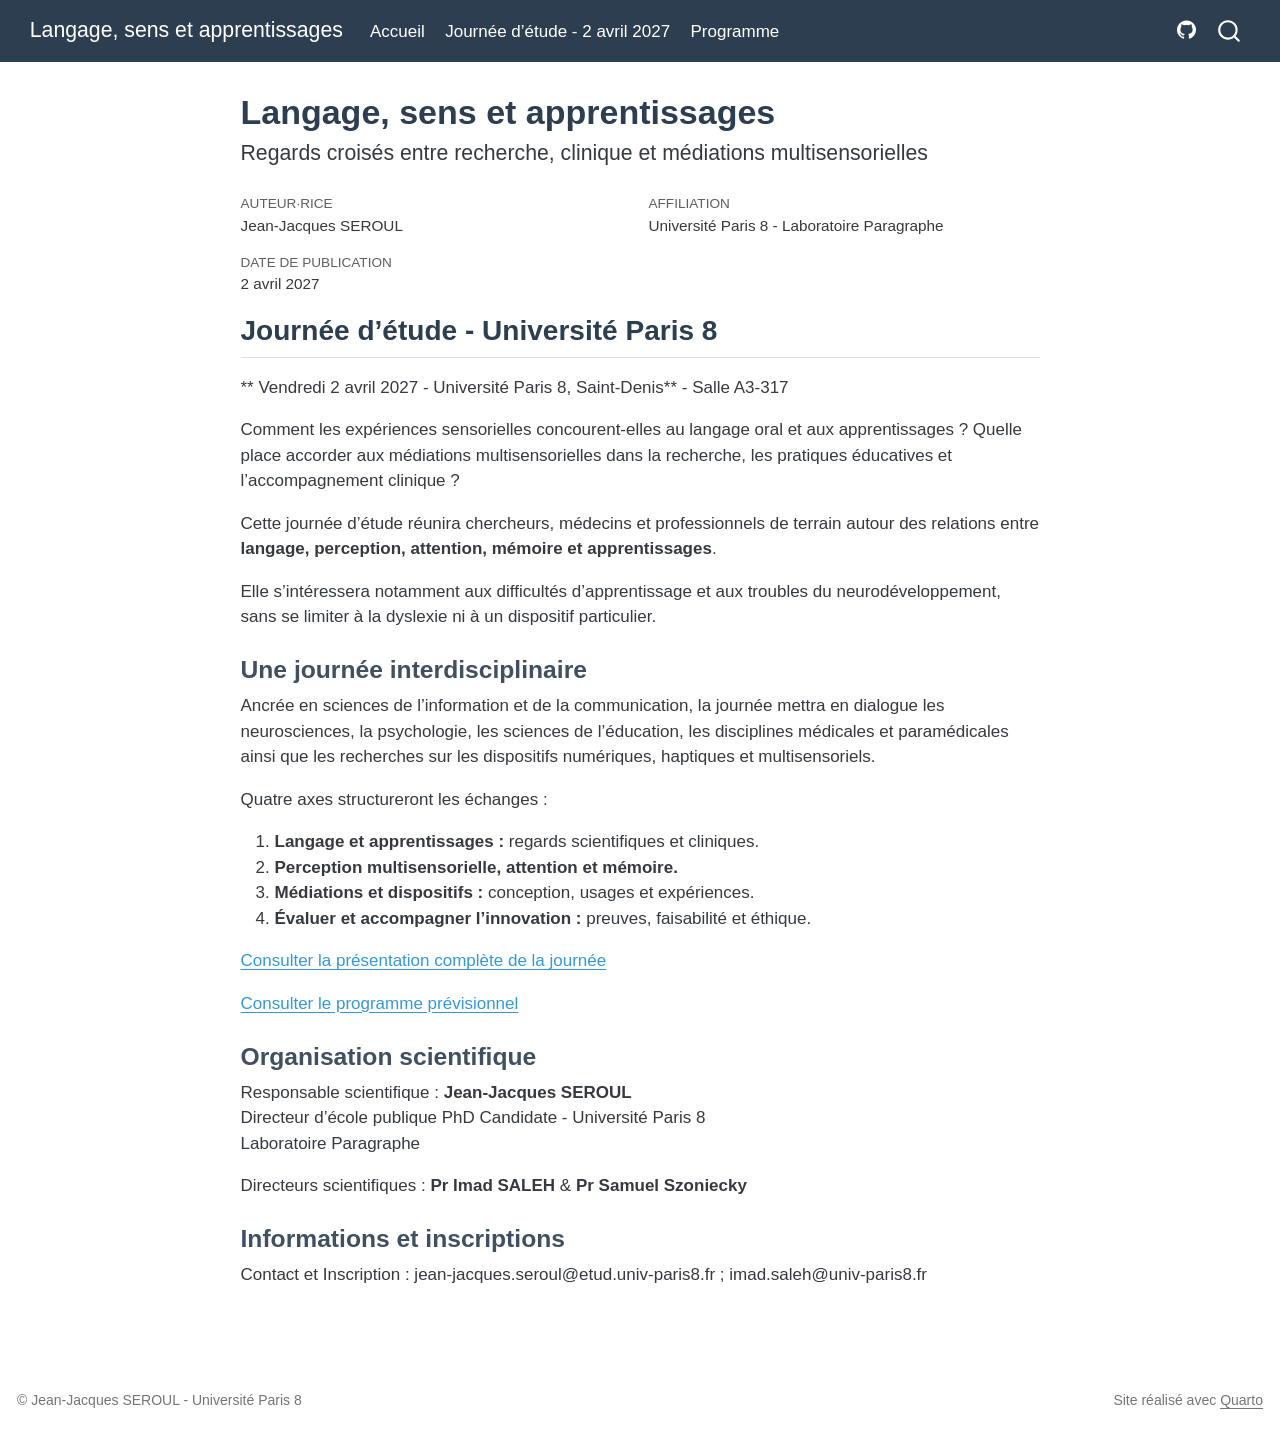
==== commit 66f71f51: "Build Quarto site" ====
--- a/index.html
+++ b/index.html
@@ -46,7 +46,7 @@
 <link href="site_libs/quarto-html/quarto-syntax-highlighting-bf27225e3a48a9273f3daa8f8e829971.css" rel="stylesheet" id="quarto-text-highlighting-styles">
 <script src="site_libs/bootstrap/bootstrap.min.js"></script>
 <link href="site_libs/bootstrap/bootstrap-icons.css" rel="stylesheet">
-<link href="site_libs/bootstrap/bootstrap-a14d652b86e00f03abd5043129e363d4.min.css" rel="stylesheet" append-hash="true" id="quarto-bootstrap" data-mode="light">
+<link href="site_libs/bootstrap/bootstrap-166690b9c768161ed89deb9505a7d440.min.css" rel="stylesheet" append-hash="true" id="quarto-bootstrap" data-mode="light">
 <script id="quarto-search-options" type="application/json">{
   "location": "navbar",
   "copy-button": false,
@@ -193,7 +193,7 @@
 <p>Responsable scientifique : <strong>Jean-Jacques SEROUL</strong><br>
 Directeur d’école publique PhD Candidate - Université Paris 8<br>
 Laboratoire Paragraphe</p>
-<p>Directeurs scientifiques : <strong>Pr Imad SAMEH</strong> &amp; <strong>Pr Samuel Szoniecky</strong></p>
+<p>Directeurs scientifiques : <strong>Pr Imad SALEH</strong> &amp; <strong>Pr Samuel Szoniecky</strong></p>
 </section>
 <section id="informations-et-inscriptions" class="level3">
 <h3 class="anchored" data-anchor-id="informations-et-inscriptions">Informations et inscriptions</h3>
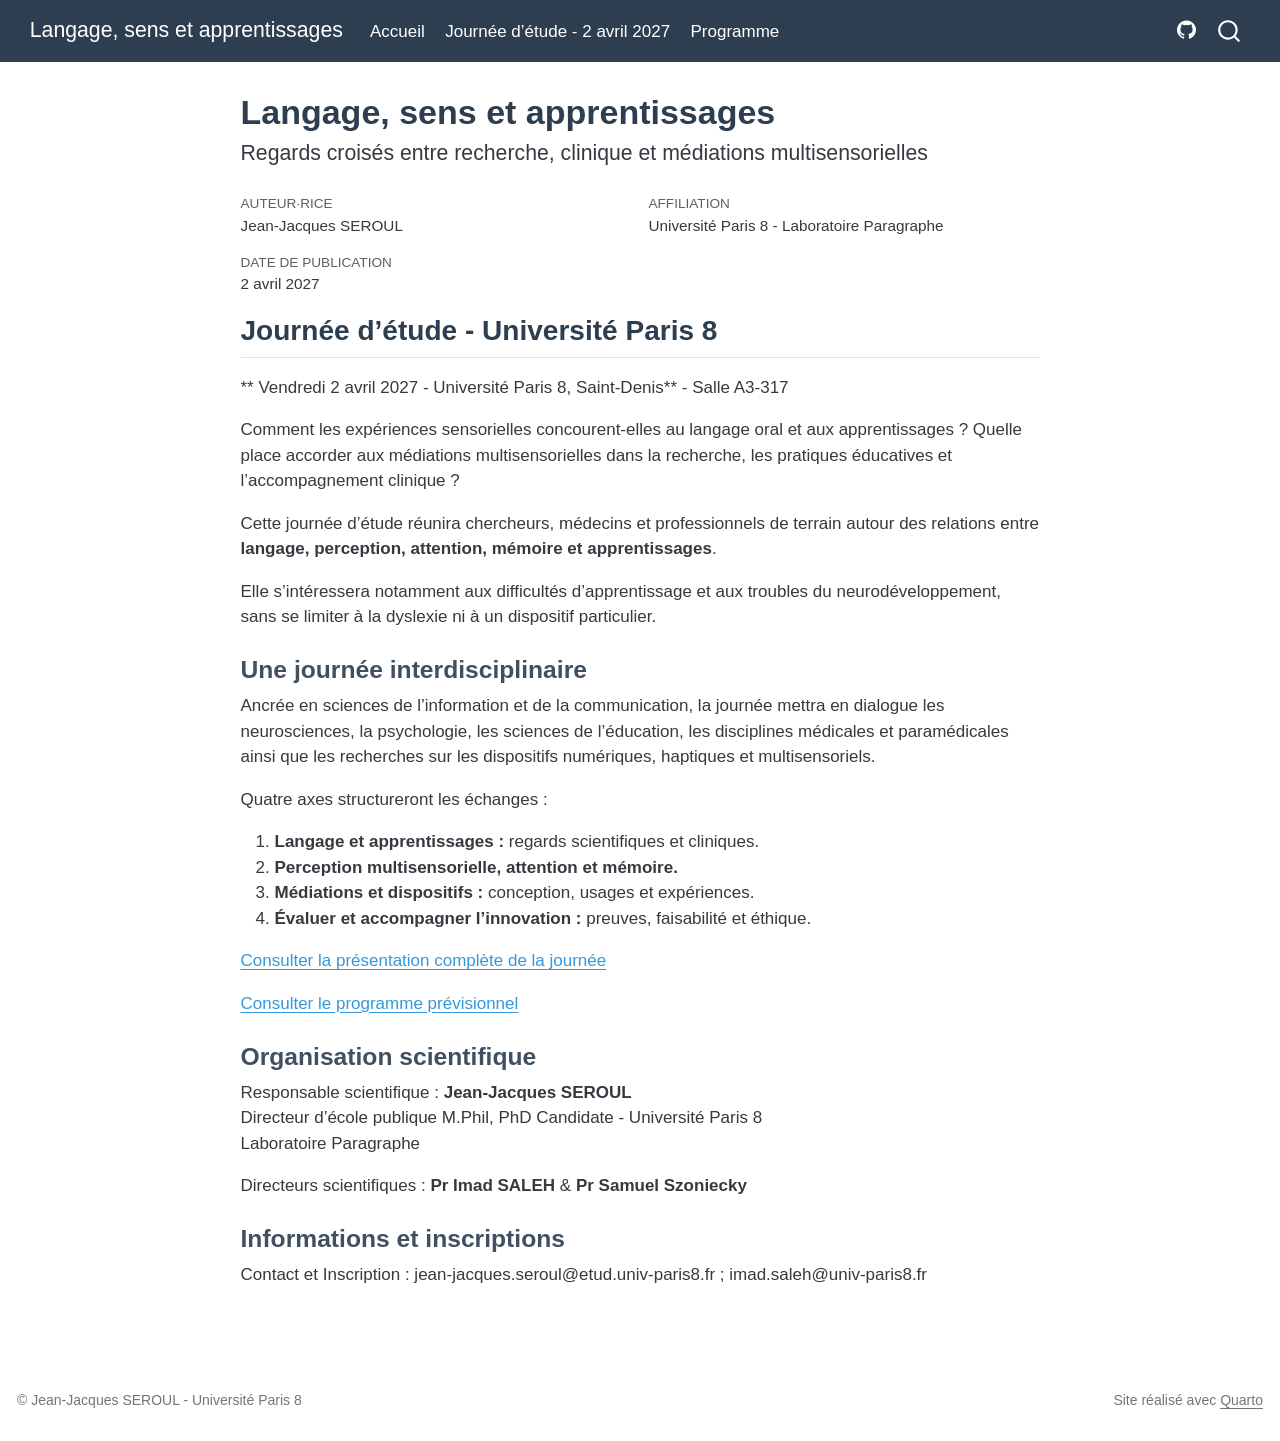
==== commit 3159c2d9: "Build Quarto site" ====
--- a/index.html
+++ b/index.html
@@ -46,7 +46,7 @@
 <link href="site_libs/quarto-html/quarto-syntax-highlighting-bf27225e3a48a9273f3daa8f8e829971.css" rel="stylesheet" id="quarto-text-highlighting-styles">
 <script src="site_libs/bootstrap/bootstrap.min.js"></script>
 <link href="site_libs/bootstrap/bootstrap-icons.css" rel="stylesheet">
-<link href="site_libs/bootstrap/bootstrap-166690b9c768161ed89deb9505a7d440.min.css" rel="stylesheet" append-hash="true" id="quarto-bootstrap" data-mode="light">
+<link href="site_libs/bootstrap/bootstrap-7d8f8980687bae4b33d568d349153310.min.css" rel="stylesheet" append-hash="true" id="quarto-bootstrap" data-mode="light">
 <script id="quarto-search-options" type="application/json">{
   "location": "navbar",
   "copy-button": false,
@@ -191,7 +191,7 @@
 <section id="organisation-scientifique" class="level3">
 <h3 class="anchored" data-anchor-id="organisation-scientifique">Organisation scientifique</h3>
 <p>Responsable scientifique : <strong>Jean-Jacques SEROUL</strong><br>
-Directeur d’école publique PhD Candidate - Université Paris 8<br>
+Directeur d’école publique M.Phil, PhD Candidate - Université Paris 8<br>
 Laboratoire Paragraphe</p>
 <p>Directeurs scientifiques : <strong>Pr Imad SALEH</strong> &amp; <strong>Pr Samuel Szoniecky</strong></p>
 </section>
